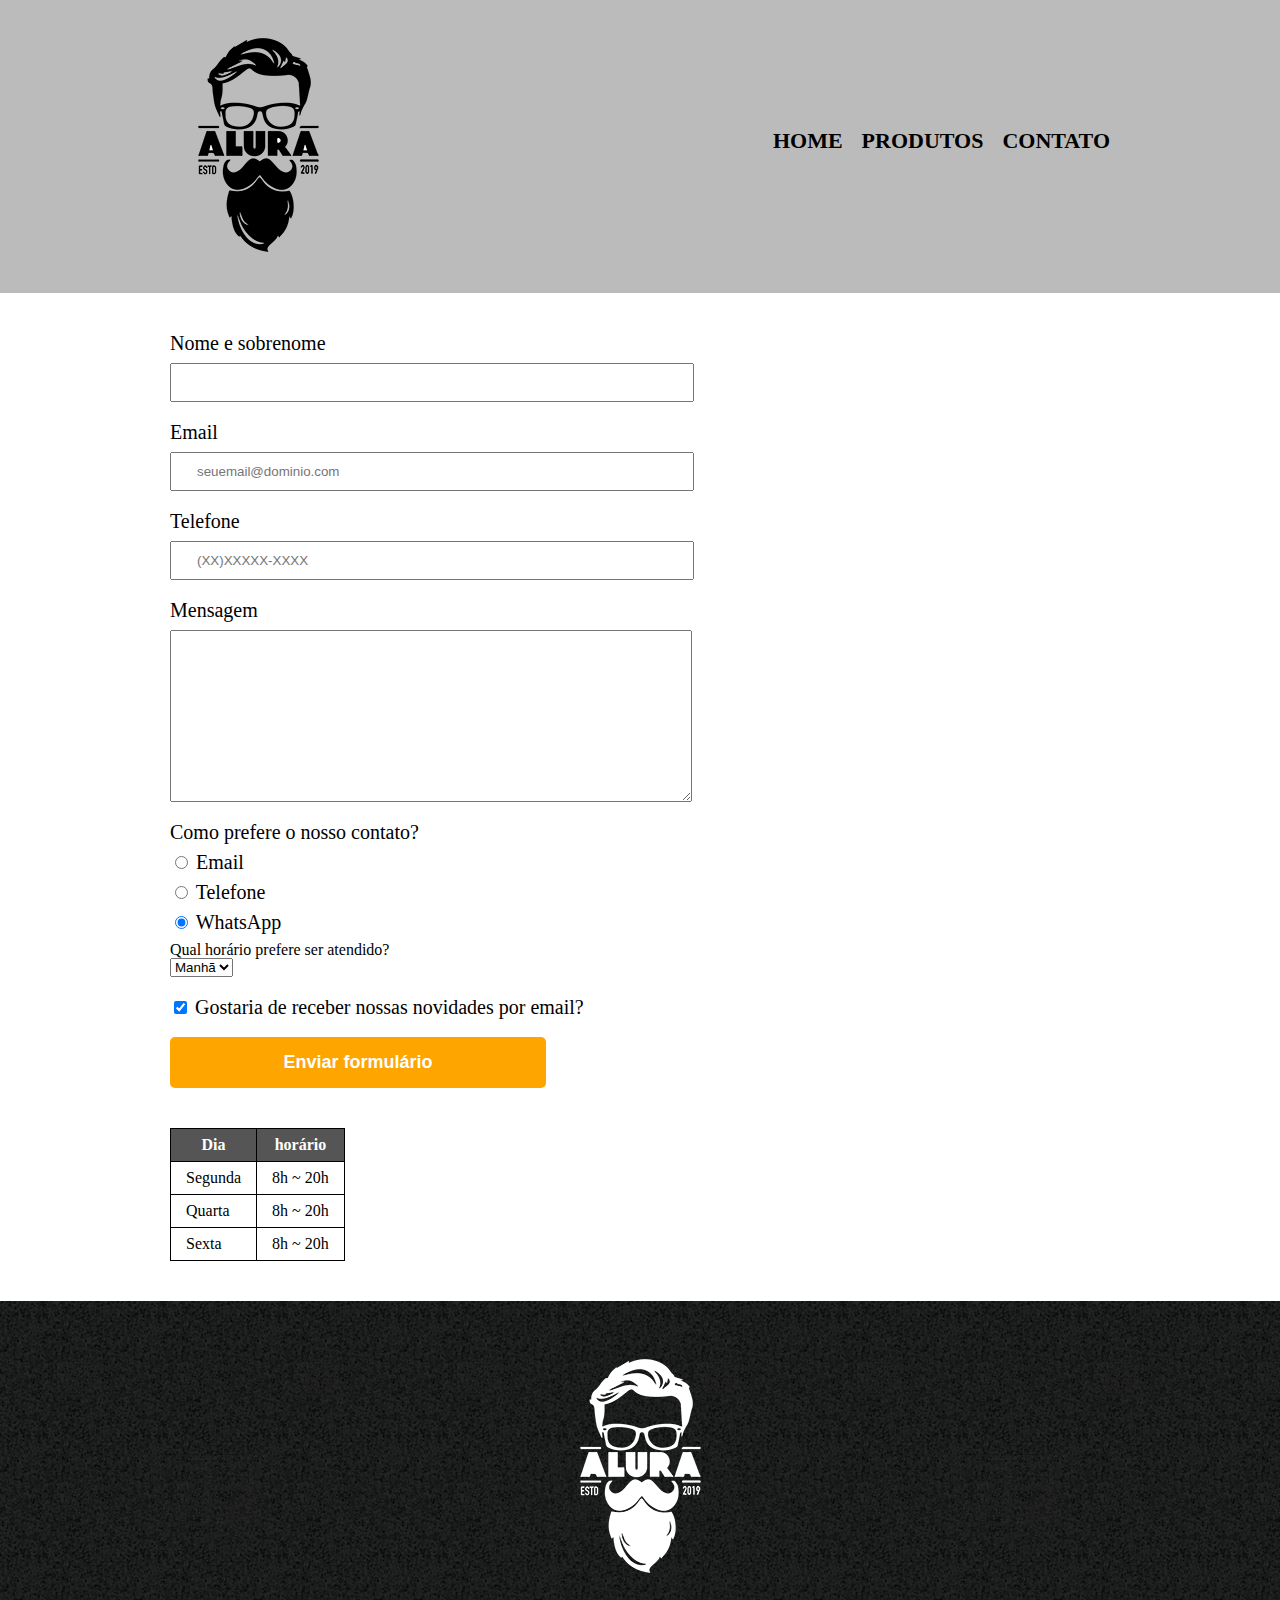
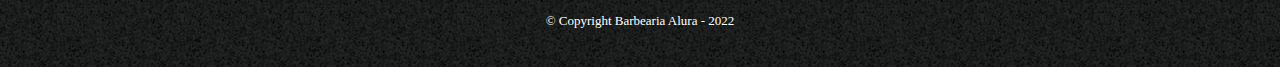
==== contato.html @ a03f8465 "Criando o repositório e colocando o código" ====
<!DOCTYPE html>
<html>
    <head>
        <meta charset="UTF-8">
        <meta http-equiv="X-UA-Compatible" content="IE=edge">
        <meta name="viewport" content="width=device-width, initial-scale=1.0">
        <title>Contato - Barbearia Alura</title>
        <link rel="stylesheet" href="reset.css">
        <link rel="stylesheet" href="style.css">
    </head>
    <body>
        <header>
            <div class="caixa">
                <h1><img src="imagem/logo.png" alt="Logo da Barbearia Alura"></h1>

                <nav>
                    <ul>
                        <li><a href="index.html">Home</a></li>
                        <li><a href="produtos.html">Produtos</a></li>
                        <li><a href="contato.html">Contato</a></li>
                    </ul>
                </nav>
            </div>
        </header>
        <main>
            
                <form>
                    <label for="nomesobrenome">Nome e sobrenome</label>
                    <input type="text" id="nomesobrenome" class="input-padrao" required>
                
                    <label for="email">Email</label>
                    <input type="email" id="email" class="input-padrao" required placeholder="seuemail@dominio.com">
                
                    <label for="telefone">Telefone</label>
                    <input type="tel" id="telefone" class="input-padrao" required placeholder="(XX)XXXXX-XXXX">
                
                    <label for="mensagem">Mensagem</label>
                    <textarea cols="70" rows="10" id="mensagem" class="input-padrao" required></textarea>

                    <fieldset><!-- é usado para agrupar elementos, assim como labels, dentro de um formulário web -->
                        <legend>Como prefere o nosso contato?</legend>
                        <label for="radio-email">
                            <input type="radio" name="contato" value="email" id="radio-email">
                            Email
                        </label>
                    
                        <label for="radio-telefone">
                            <input type="radio" name="contato" value="telefone" id="radio-telefone"> 
                            Telefone
                        </label>
                    
                        <label for="radio-whatsapp">
                            <input type="radio" name="contato" value="whatsapp" id="radio-whatsapp" checked>
                            WhatsApp
                        </label>
                    </fieldset>
                    <fieldset>
                        <p>Qual horário prefere ser atendido?</p>
                        <select>
                            <option>Manhã</option>
                            <option>Tarde</option>
                            <option>Noite</option>
                        </select>
                    
                    </fieldset>
                    <label class="checkbox">
                        <input type="checkbox" checked>
                        Gostaria de receber nossas novidades por email?
                    </label>

                    <input type="submit" value="Enviar formulário" class="enviar">
                </form>
                <table>
                    <thead>
                        <tr>
                            <th>Dia</th>
                            <th>horário</th>
                        </tr>
                    </thead>
                    <tbody>
                        <tr>
                            <td>Segunda</td>
                            <td>8h ~ 20h</td>
                        </tr>
                        <tr>
                            <td>Quarta</td>
                            <td>8h ~ 20h</td>
                        </tr>
                        <tr>
                            <td>Sexta</td>
                            <td>8h ~ 20h</td>
                        </tr>
                    </tbody>
                </table>
            </main>
        <footer>
            <img src="imagem/logo-branco.png" alt="Logo da Barbearia Alura">
            <p class="copyright">&copy; Copyright Barbearia Alura - 2022</p>
        </footer>
    </body>
</html>
---- style.css ----
header {
    background: #BBBBBB;
    padding: 20px 0;
}

.caixa {
    position: relative;
    width: 940px;
    margin: 0 auto;
}

nav {
    position: absolute;
    top: 110px;
    right: 0;
}

nav li {
    display: inline;
    margin: 0 0 0 15px;
}

nav a {
    text-transform: uppercase;
    color: #000000;
    font-weight: bold;
    font-size: 22px;
    text-decoration: none;
}

nav a:hover {
    color: #C78C19;
    text-decoration: underline;
}

nav a:active {
    color: #088c19;
    text-decoration: underline;
}

.produtos {
    width: 940px;
    margin: 0 auto;
    padding: 50px 0;
}

.produtos li {
    display: inline-block;
    text-align: center;
    width: 30%;
    vertical-align: top;
    margin: 0 1.5%;
    padding: 30px 20px;
    box-sizing: border-box;
    border: 2px solid #000000;
    border-radius: 10px;
}

.produtos li:hover {
    border-color: #C78C19;
}

.produtos li:active {
    border-color: #088c19;
    color: #088c19;
}

.produtos li:hover h2 {
    font-size: 35px;
}

.produtos h2 {
    font-size: 30px;
    font-weight: bold;
}

.produto-descricao {
    font-size: 18px;
}

.produto-preco {
    font-size: 22px;
    font-weight: bold;
    margin-top: 10px;
}

footer {
    text-align: center;
    background: url("imagem/bg.jpg");
    padding: 40px 0;
}

.copyright {
    color: #FFFFFF;
    font-size: 13px;
    margin: 20px 0 0 0;
}

main {
    width: 940px;
    margin: 0 auto;
}

form {
    margin: 40px 0;
}

form label {
    display:block;
    font-size: 20px;
    margin: 0 0 10px;
}

form label, form legend {
    display:block;
    font-size: 20px;
    margin: 0 0 10px;
}

.input-padrao {
    display: block;
    margin: 0 0 20px;
    padding: 10px 25px;
    width: 50%;
}

.checkbox {
    margin: 20px 0;
}

.enviar {
    width: 40%;
    padding: 15px 0;
    background: orange;
    color: white;
    font-weight: bold;
    font-size: 18px;
    border: none;
    border-radius: 5px;
    transition: 1s background;
    cursor: pointer;
}

.enviar:hover {
    background: darkorange;
    transform: scale(1.2);
    
}

table {
    margin: 20px 0 40px;
}

thead {
    background: #555555;
    color: white;
    font-weight: bold;
}

td, th {
    border: 1px solid #000000;
    padding: 8px 15px ;
}
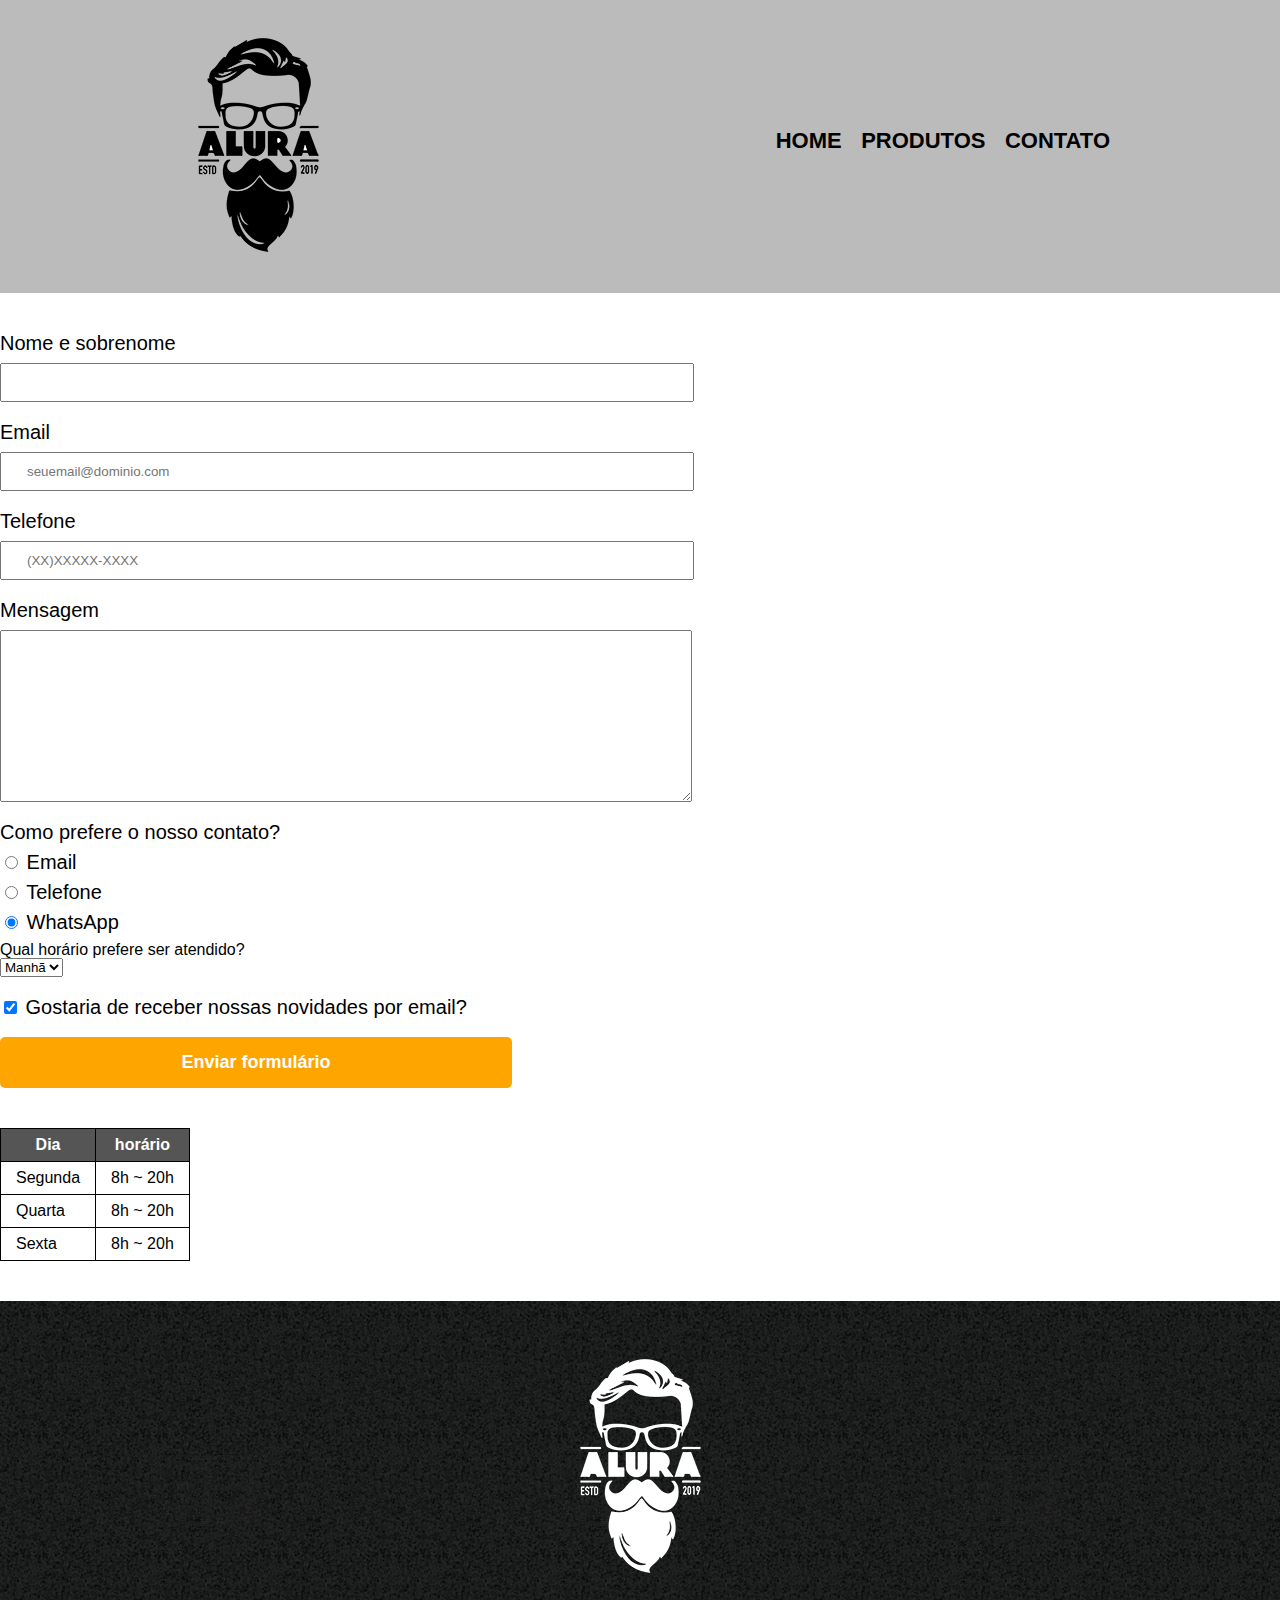
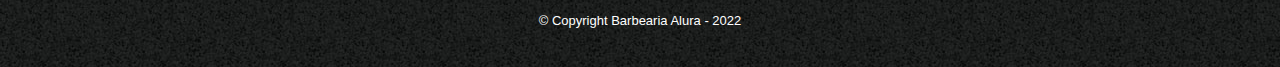
==== commit 7b78cf4d: "atualizando a página de home e a responsividade do site" ====
--- a/contato.html
+++ b/contato.html
@@ -8,7 +8,7 @@
         <link rel="stylesheet" href="reset.css">
         <link rel="stylesheet" href="style.css">
     </head>
-    <body>
+    <body class="paginacontato">
         <header>
             <div class="caixa">
                 <h1><img src="imagem/logo.png" alt="Logo da Barbearia Alura"></h1>
@@ -93,6 +93,7 @@
                     </tbody>
                 </table>
             </main>
+    </body>
         <footer>
             <img src="imagem/logo-branco.png" alt="Logo da Barbearia Alura">
             <p class="copyright">&copy; Copyright Barbearia Alura - 2022</p>
--- a/style.css
+++ b/style.css
@@ -1,3 +1,7 @@
+body {
+    font-family: 'Montserrat', sans-serif;
+}
+
 header {
     background: #BBBBBB;
     padding: 20px 0;
@@ -66,7 +70,7 @@
 }
 
 .produtos li:hover h2 {
-    font-size: 35px;
+    font-size: 32px;
 }
 
 .produtos h2 {
@@ -94,11 +98,6 @@
     color: #FFFFFF;
     font-size: 13px;
     margin: 20px 0 0 0;
-}
-
-main {
-    width: 940px;
-    margin: 0 auto;
 }
 
 form {
@@ -160,4 +159,119 @@
 td, th {
     border: 1px solid #000000;
     padding: 8px 15px ;
-}+}
+/* css da página inicial */
+.banner {
+    width: 100%;    
+}
+
+.titulo-principal {
+    text-align: center;
+    font-size: 2em;
+    margin: 0 0 1em;
+    clear: left;
+}
+
+.principal {
+    padding: 3em 0;
+    background: #FEFEFE;
+    width: 940px;
+    margin: 0 auto;
+}
+
+.principal p {
+    margin: 0 0 1em;
+}
+
+.principal strong {
+    font-weight: bold;
+}
+
+.principal em {
+    font-style: italic;
+}
+
+.imagembeneficios {
+    width: 60%;
+    opacity: 1;
+    transition: 400ms;
+    box-shadow: 10px 10px 10px 0px #000000;
+}
+
+.imagembeneficios:hover {
+    opacity: 0.3;
+   
+}
+
+.utensilios {
+    width: 120px;
+    float: left;
+    margin: 0 20px 20px 0;
+}
+
+.beneficios { 
+    padding: 3em 0;
+    background: #888888;
+}
+
+.mapa {
+    padding:3em 0;
+    background: linear-gradient(#FEFEFE, #888888);
+}
+
+.mapa p {
+    margin: 0 0 2em;
+    text-align: center;
+}
+
+.mapa-conteudo {
+    width: 940px;
+    margin: 0 auto;
+
+}
+
+.video {
+    width: 560px;
+    margin: 2em auto;
+}
+
+.conteudo-beneficios {
+    width: 640px;
+    margin: 0 auto;
+}
+
+.lista-beneficios {
+    width: 40%;
+    display: inline-block;
+    vertical-align: top;
+}
+
+.itens {
+    line-height: 1.5;
+}
+
+.itens:first-child {
+    font-weight: bold;
+}
+
+.itens:before {
+    content: "★";
+}
+
+
+@media screen and (max-width: 480px) { 
+    .caixa, .principal, .conteudo-beneficios, .mapa-conteudo, .video {
+        width: auto;
+    }
+    h1 {
+        text-align: center;
+    }
+    nav {
+        position:static;
+    }
+    .lista-beneficios, imagem-beneficios {
+        width: 100%
+    }
+}
+
+
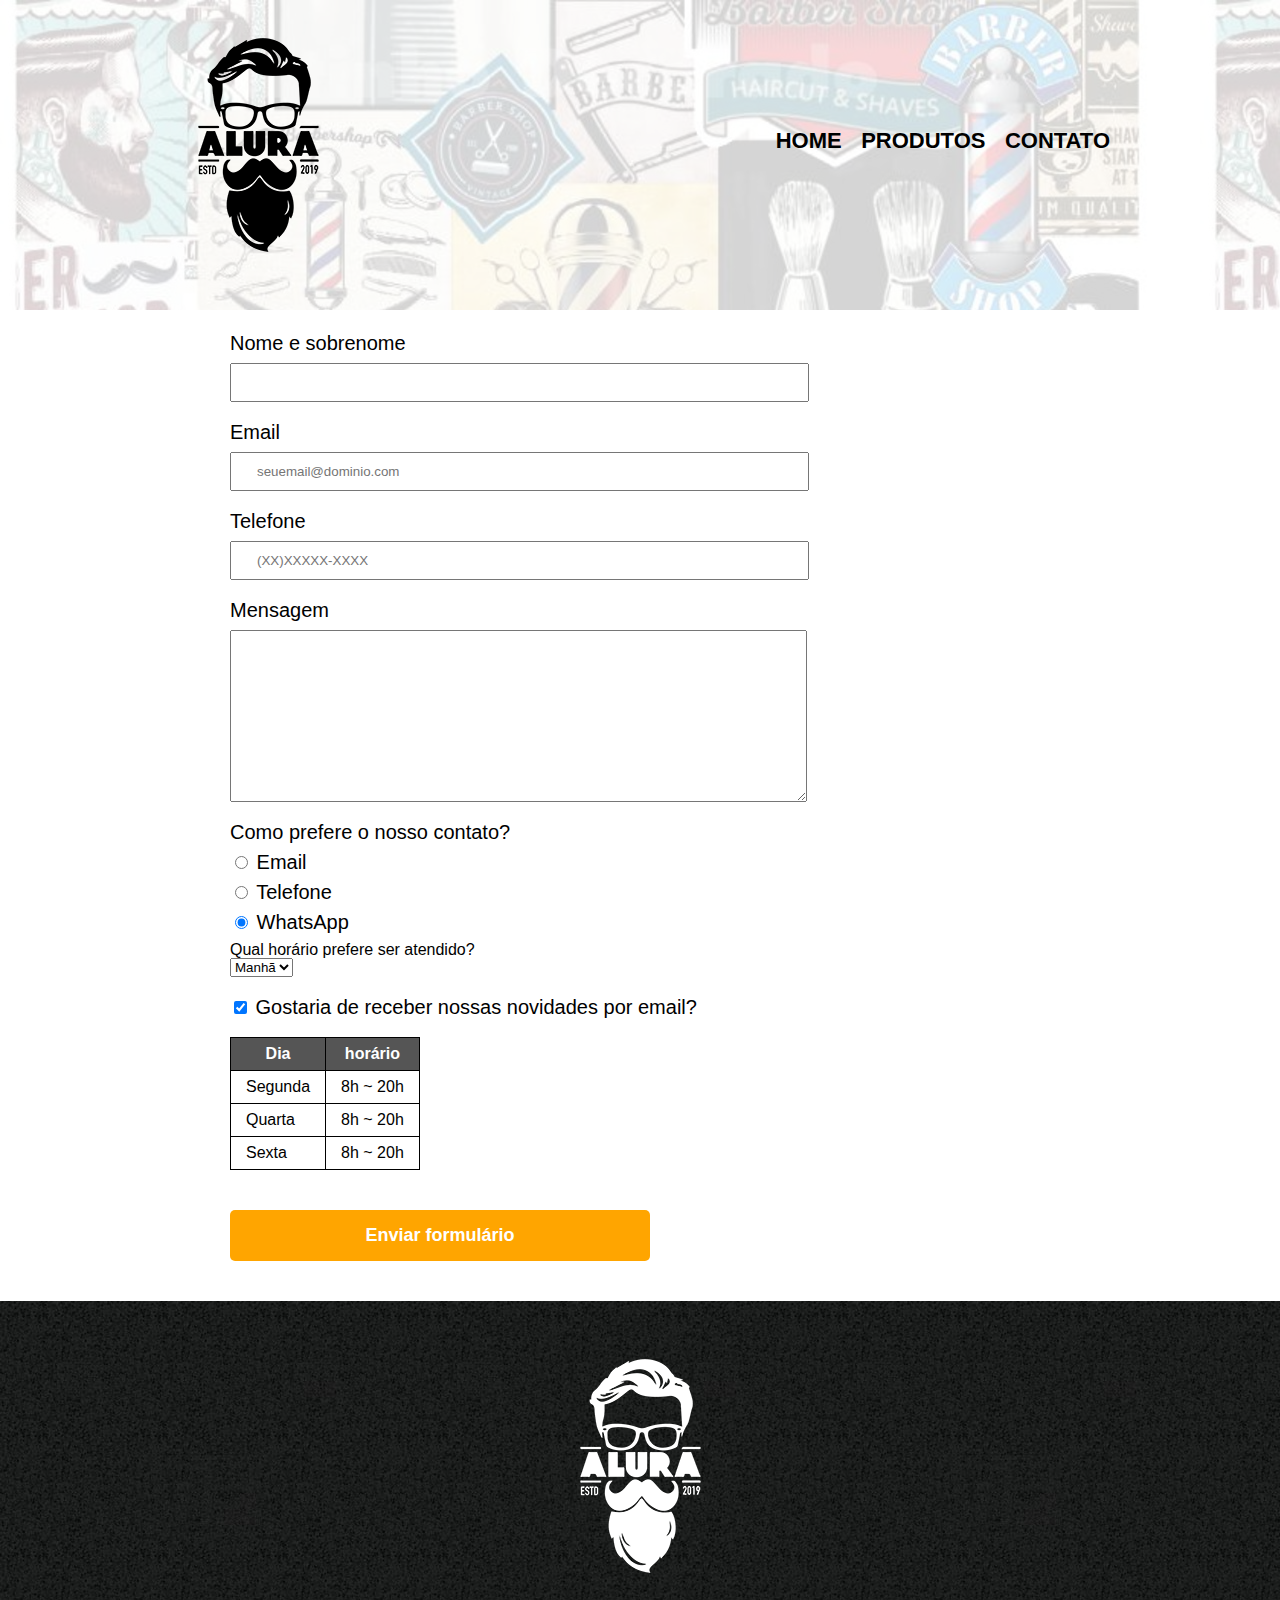
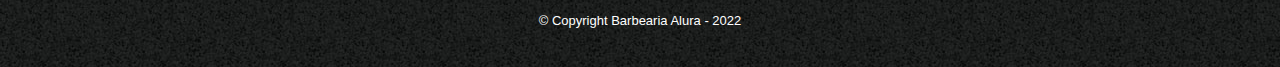
==== commit 7434d158: "Atualizando a página de index e centralizando o conteúdo na página de contato" ====
--- a/contato.html
+++ b/contato.html
@@ -11,7 +11,7 @@
     <body class="paginacontato">
         <header>
             <div class="caixa">
-                <h1><img src="imagem/logo.png" alt="Logo da Barbearia Alura"></h1>
+                <h1><a href="index.html"><img src="imagem/logo.png" alt="Logo da Barbearia Alura"></a></h1>
 
                 <nav>
                     <ul>
@@ -67,31 +67,31 @@
                         <input type="checkbox" checked>
                         Gostaria de receber nossas novidades por email?
                     </label>
-
+                    <table>
+                        <thead>
+                            <tr>
+                                <th>Dia</th>
+                                <th>horário</th>
+                            </tr>
+                        </thead>
+                        <tbody>
+                            <tr>
+                                <td>Segunda</td>
+                                <td>8h ~ 20h</td>
+                            </tr>
+                            <tr>
+                                <td>Quarta</td>
+                                <td>8h ~ 20h</td>
+                            </tr>
+                            <tr>
+                                <td>Sexta</td>
+                                <td>8h ~ 20h</td>
+                            </tr>
+                        </tbody>
+                    </table>
                     <input type="submit" value="Enviar formulário" class="enviar">
                 </form>
-                <table>
-                    <thead>
-                        <tr>
-                            <th>Dia</th>
-                            <th>horário</th>
-                        </tr>
-                    </thead>
-                    <tbody>
-                        <tr>
-                            <td>Segunda</td>
-                            <td>8h ~ 20h</td>
-                        </tr>
-                        <tr>
-                            <td>Quarta</td>
-                            <td>8h ~ 20h</td>
-                        </tr>
-                        <tr>
-                            <td>Sexta</td>
-                            <td>8h ~ 20h</td>
-                        </tr>
-                    </tbody>
-                </table>
+    
             </main>
     </body>
         <footer>
--- a/style.css
+++ b/style.css
@@ -3,8 +3,22 @@
 }
 
 header {
-    background: #BBBBBB;
+    
     padding: 20px 0;
+}
+
+header::after {
+    content: "";
+    background: url(imagem/background.jpg);
+    opacity: 0.2;
+    top: 0;
+    left: 0;
+    bottom: 0;
+    right: 0;
+    position: absolute;
+    z-index: -1;   
+    height: 310px;
+    width: 100%;
 }
 
 .caixa {
@@ -102,12 +116,19 @@
 
 form {
     margin: 40px 0;
+    padding-left: 230px;
+}
+
+table {
+    margin: 40px 0;
+    padding-left: 330px;
 }
 
 form label {
     display:block;
     font-size: 20px;
     margin: 0 0 10px;
+    
 }
 
 form label, form legend {
@@ -274,4 +295,13 @@
     }
 }
 
-
+@media(min-width: 1024px) {
+    .carousel-item {
+        overflow: hidden;
+        width: 700px;
+        height: 400px;
+        margin: 0 auto;
+    }
+}
+
+
